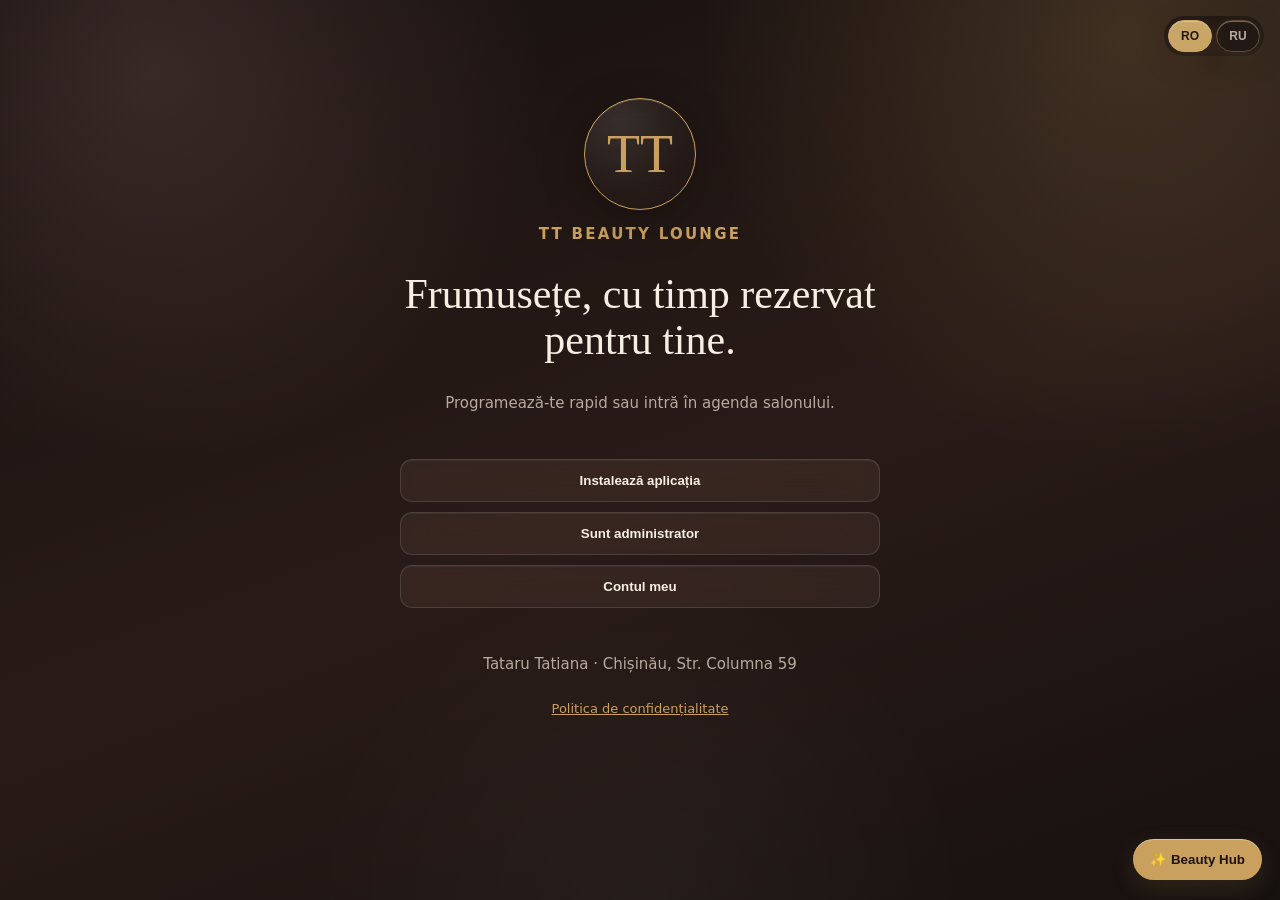
==== index.html @ ca7a0924 "Load admin appointment delete feature" ====
<!doctype html><html lang="ro"><head><meta charset="utf-8"><meta name="viewport" content="width=device-width,initial-scale=1,viewport-fit=cover"><meta name="theme-color" content="#211915"><meta name="apple-mobile-web-app-capable" content="yes"><meta name="apple-mobile-web-app-status-bar-style" content="black-translucent"><meta name="apple-mobile-web-app-title" content="TT Beauty"><title>TT Beauty Lounge</title><link rel="manifest" href="manifest.webmanifest"><link rel="icon" href="icon.svg"><link rel="apple-touch-icon" href="icon-180.png"><link rel="stylesheet" href="styles.css?v=19"><link rel="stylesheet" href="language.css?v=19"><link rel="stylesheet" href="glass.css?v=21"></head><body><main class="shell">
<section id="welcome" class="welcome"><div class="language-switch" role="group" aria-label="Limbă / Язык"><button type="button" data-lang="ro" class="active">RO</button><button type="button" data-lang="ru">RU</button></div><div class="brand brand-large">TT</div><p class="eyebrow">TT BEAUTY LOUNGE</p><h1 data-i18n="welcomeTitle">Frumusețe, cu timp rezervat pentru tine.</h1><p class="lead" data-i18n="welcomeLead">Programează-te rapid sau intră în agenda salonului.</p><div class="welcome-actions"><button id="openClient" data-i18n="wantBooking">Vreau o programare</button><button id="installApp" class="ghost" data-i18n="installApp">Instalează aplicația</button><button id="openAdmin" class="ghost" data-i18n="administrator">Sunt administrator</button></div><p class="location" data-i18n="location">Tataru Tatiana · Chișinău, Str. Columna 59</p></section>
<section id="client" hidden><header><button class="back ghost" data-home>‹</button><div><small>TT BEAUTY LOUNGE</small><h1 data-i18n="booking">Programare</h1></div><div class="language-switch compact-language"><button type="button" data-lang="ro">RO</button><button type="button" data-lang="ru">RU</button></div></header><div class="progress"><span class="active"></span><span></span><span></span></div><form id="bookingForm" class="panel"><div class="form-intro"><i>1</i><div><h2 data-i18n="chooseService">Alege procedura</h2><p data-i18n="durationAuto">Durata este calculată automat.</p></div></div><label><span data-i18n="service">Procedură</span><select id="service" required><option value="" data-i18n="selectService">Selectează procedura</option><option value="" disabled data-i18n="groupHair">— Păr —</option><option value="Tunsori dame" data-duration="60" data-i18n="serviceWomenCut">Tunsori dame · 200–500 MDL · 1 h</option><option value="Breton" data-duration="10" data-i18n="serviceBangs">Breton · 50 MDL · 10 min</option><option value="Tunsori bărbați (barbă)" data-duration="30" data-i18n="serviceMenCut">Tunsori bărbați (barbă) · 150–250 MDL · 30 min</option><option value="Vopsiri în tehnică" data-duration="300" data-i18n="serviceTechniqueColor">Vopsiri în tehnică · 2500–5000 MDL · 5 h</option><option value="Vopsire într-o nuanță / tonarea părului" data-duration="90" data-i18n="serviceOneTone">Vopsire într-o nuanță / tonarea părului · 450–1500 MDL · 1 h 30 min</option><option value="Coafuri de seară" data-duration="90" data-i18n="serviceEveningHair">Coafuri de seară · 1000–2000 MDL · 1 h 30 min</option><option value="Bucle pe ondulator" data-duration="60" data-i18n="serviceCurls">Bucle pe ondulator · 450–800 MDL · 1 h</option><option value="Coafuri de mireasă" data-duration="120" data-i18n="serviceBridalHair">Coafuri de mireasă · 2000–2500 MDL · 2 h</option><option value="" disabled data-i18n="groupMakeup">— Make-Up —</option><option value="Make-Up de seară" data-duration="60" data-i18n="serviceEveningMakeup">Make-Up de seară · 600–900 MDL · 1 h</option><option value="Make-Up mireasă" data-duration="60" data-i18n="serviceBridalMakeup">Make-Up mireasă · 1500 MDL · 1 h</option></select></label><div class="form-intro compact"><i>2</i><div><h2 data-i18n="chooseDateTime">Alege ziua și ora</h2><p data-i18n="onlyFree">Îți arătăm numai intervalele libere.</p></div></div><label><span data-i18n="date">Data</span><input id="clientDate" type="date" required></label><label data-i18n="availableTimes">Ore disponibile</label><div id="slots" class="slots"><p data-i18n="chooseServiceDate">Alege procedura și data.</p></div><input id="clientTime" type="hidden"><p id="availability" class="msg"></p><div class="form-intro compact"><i>3</i><div><h2 data-i18n="yourData">Datele tale</h2><p data-i18n="forConfirmation">Pentru confirmarea programării.</p></div></div><label><span data-i18n="fullName">Nume și prenume</span><input id="clientName" autocomplete="name" required placeholder="Ex. Maria Popescu" data-i18n-placeholder="namePlaceholder"></label><label><span data-i18n="phone">Telefon</span><input id="clientPhone" type="tel" autocomplete="tel" required placeholder="+373 ..."></label><label><span data-i18n="notes">Observații</span> <small data-i18n="optional">opțional</small><textarea id="clientNote" rows="3"></textarea></label><label class="consent"><input id="privacy" type="checkbox" required><span data-i18n-html="privacyConsent">Am luat cunoștință de <a href="https://ttbeautylounge.pages.dev/politica-confidentialitate.html" target="_blank" rel="noopener">Politica de confidențialitate</a>. Datele necesare programării sunt prelucrate pentru gestionarea și furnizarea serviciului solicitat.</span></label><button id="bookButton" class="full" data-i18n="sendRequest">Trimite cererea</button><p id="bookingMsg" class="msg"></p></form></section>
<section id="login" class="login" hidden><button class="back ghost" data-home>‹</button><div class="brand">TT</div><h1>Agenda salonului</h1><p>Panou privat pentru administrator</p><form id="loginForm"><label>Email<input id="email" type="email" required></label><label>Parolă<input id="password" type="password" required></label><button class="full">Intră</button><p id="loginMsg" class="msg"></p></form></section>
<section id="adminApp" hidden><header><div><small>TT BEAUTY LOUNGE</small><h1>Administrare</h1></div><button id="logout" class="ghost">Ieși</button></header><nav class="admin-nav"><button class="active" data-view="manual" data-i18n="adminManualTab">Programare</button><button data-view="pending"><span data-i18n="adminRequests">Cereri</span> <b id="badge">0</b></button><button data-view="calendar" data-i18n="adminCalendar">Calendar</button><button data-view="clients" data-i18n="adminClients">Clienți</button><button data-view="reviews"><span data-i18n="adminReviews">Recenzii</span> <b id="reviewsBadge">0</b></button></nav><div class="toolbar"><button id="prev">‹</button><input id="date" type="date"><button id="next">›</button><button id="downloadPdf" class="pdf-download" type="button">Descarcă PDF cu fotografii</button></div><p id="status" class="msg"></p><section id="content"></section></section></main>
<div id="installGuide" class="install-overlay" hidden><div class="install-sheet" role="dialog" aria-modal="true" aria-labelledby="installTitle"><button id="closeInstall" class="install-close ghost" aria-label="Închide">×</button><div class="brand">TT</div><h2 id="installTitle" data-i18n="installTitle">Instalează TT Beauty</h2><div id="installSteps"></div><button id="understoodInstall" class="full" data-i18n="understood">Am înțeles</button></div></div><script src="i18n.js?v=19"></script><script src="account.js?v=19"></script><script src="pdf-export.js?v=19"></script><script src="app.js?v=19"></script><script src="install.js?v=19"></script><script src="password-recovery.js?v=20"></script><script src="admin-delete.js?v=22"></script></body></html>
---- styles.css ----
:root{--bg:#17110f;--surface:#241b17;--surface2:#2d211c;--line:#49382f;--gold:#c9a05e;--cream:#f7eee4;--muted:#b8aaa0;--green:#7fd3a4;--red:#e29a94}[hidden]{display:none!important}*{box-sizing:border-box}.auth-tabs{display:grid;grid-template-columns:1fr 1fr;gap:8px}.auth-tabs button{background:var(--surface2);color:var(--muted)}.auth-tabs button.active{background:var(--gold);color:#1c130f}.account-head{display:flex;justify-content:space-between;align-items:center;margin-bottom:24px}.account-head h2{margin:5px 0;font-size:16px}.cancel-booking{margin-top:12px}html{background:var(--bg)}body{margin:0;background:radial-gradient(circle at 85% 0,#3a2922 0,transparent 35%),linear-gradient(160deg,#17110f,#291b17);color:var(--cream);font:15px system-ui,-apple-system,sans-serif;min-height:100vh}.shell{max-width:760px;margin:auto;padding:max(env(safe-area-inset-top),12px) 16px calc(90px + env(safe-area-inset-bottom))}.welcome{min-height:calc(100vh - 110px);display:flex;flex-direction:column;justify-content:center;align-items:center;text-align:center;max-width:480px;margin:auto}.brand{width:72px;height:72px;border:1px solid var(--gold);border-radius:50%;display:grid;place-items:center;color:var(--gold);font:36px Georgia}.brand-large{width:112px;height:112px;font-size:54px;box-shadow:0 0 55px #c9a05e22}.eyebrow,header small{color:var(--gold);letter-spacing:.15em;font-weight:800}.welcome h1{font:42px/1.08 Georgia;margin:14px 0}.lead,.location,.login p,.form-intro p{color:var(--muted);line-height:1.5}.welcome-actions{display:grid;width:100%;gap:10px;margin:30px 0}.login{max-width:420px;margin:8vh auto;background:var(--surface);border:1px solid var(--line);padding:28px;border-radius:24px}.login>.back{float:right}.panel{background:var(--surface);border:1px solid var(--line);padding:20px;border-radius:22px}label{display:block;color:var(--muted);font-weight:700;margin:17px 0 7px}input,textarea,select{width:100%;padding:14px;border:1px solid var(--line);border-radius:12px;background:#15100e;color:var(--cream);font:inherit}button{border:0;border-radius:12px;padding:13px 17px;background:var(--gold);color:#1c130f;font-weight:800}.full{width:100%;margin-top:22px}.ghost{background:transparent;color:var(--muted);border:1px solid var(--line)}header{display:grid;grid-template-columns:48px 1fr 48px;gap:10px;align-items:center;padding:16px 2px}#adminApp header{display:flex;justify-content:space-between}header h1{margin:4px 0;font-size:32px}.back{font-size:25px;padding:8px}.progress{display:grid;grid-template-columns:repeat(3,1fr);gap:6px;margin:8px 0 16px}.progress span{height:4px;border-radius:5px;background:var(--line)}.progress span.active{background:var(--gold)}.form-intro{display:flex;align-items:center;gap:12px}.form-intro.compact{margin-top:30px}.form-intro h2{font:24px Georgia;margin:0}.form-intro p{margin:3px 0}.form-intro i{flex:0 0 34px;height:34px;border:1px solid var(--gold);color:var(--gold);border-radius:50%;display:grid;place-items:center;font-style:normal;font-weight:900}.slots{display:grid;grid-template-columns:repeat(2,1fr);gap:8px}.slots p{color:var(--muted);grid-column:1/-1}.slots button{background:var(--surface2);color:var(--cream);border:1px solid var(--line);padding:12px 7px}.slots button.selected{background:var(--gold);color:#1c130f}.consent{display:flex;align-items:flex-start;gap:10px;font-weight:400;line-height:1.4}.consent input{width:20px;height:20px;margin:1px 0;accent-color:var(--gold)}a{color:var(--gold)}nav{position:sticky;top:0;z-index:2;display:grid;grid-template-columns:repeat(3,1fr);gap:6px;background:#17110fee;padding:10px 0}nav button{background:var(--surface);color:var(--muted)}nav button.active{background:var(--gold);color:#21150f}nav b{background:#b84d48;color:white;border-radius:20px;padding:2px 7px}.toolbar{display:grid;grid-template-columns:48px 1fr 48px;gap:8px;margin:16px 0}.card{background:var(--surface);border:1px solid var(--line);border-radius:18px;padding:18px;margin:12px 0}.time{color:var(--gold);font-size:22px;font-weight:900}.card h2{font-size:19px;margin:6px 0}.detail{color:var(--muted);line-height:1.55}.status{font-size:12px;text-transform:uppercase;font-weight:900}.approved{color:var(--green)}.pending{color:var(--gold)}.rejected{color:var(--red)}.actions{display:flex;gap:8px;margin-top:15px}.actions button{flex:1}.reject{background:transparent;color:var(--red);border:1px solid #754a46}.empty{text-align:center;color:var(--muted);padding:60px}.msg{color:var(--gold);min-height:20px;line-height:1.45}button:disabled{opacity:.55}.install-overlay{position:fixed;inset:0;z-index:20;background:#0d0908cc;display:flex;align-items:flex-end;justify-content:center;padding:18px}.install-sheet{position:relative;width:min(100%,460px);background:var(--surface);border:1px solid var(--line);border-radius:26px;padding:28px;box-shadow:0 24px 80px #0009}.install-sheet .brand{margin:0 auto 18px}.install-sheet h2{text-align:center;font:28px Georgia;margin:0 0 18px}.install-sheet ol{padding-left:22px;color:var(--muted);line-height:1.65}.install-sheet strong{color:var(--cream)}.install-close{position:absolute;right:16px;top:16px;border-radius:50%;font-size:22px;line-height:1;padding:9px 12px}@media(min-width:700px){.cards{display:grid;grid-template-columns:1fr 1fr;gap:12px}.card{margin:0}.slots{grid-template-columns:repeat(3,1fr)}.install-overlay{align-items:center}}@media(max-width:380px){.welcome h1{font-size:35px}.panel{padding:16px}}
.admin-nav{grid-template-columns:repeat(4,1fr);overflow-x:auto}.admin-nav button{min-width:82px;padding:11px 7px}.pdf-download{grid-column:1/-1;background:transparent;color:var(--gold);border:1px solid var(--gold)}.booking-photo{display:block;width:100%;max-height:360px;object-fit:cover;border-radius:14px;border:1px solid var(--line);margin:14px 0}.price-label{margin-top:14px}.price-label input{margin-top:7px}#content>h2{font:24px Georgia;margin:26px 0 12px}@media(max-width:460px){.admin-nav{grid-template-columns:repeat(4,minmax(88px,1fr))}}
.profile-form{margin:16px 0}.profile-form h2{margin:0 0 8px;font:25px Georgia}.profile-form input[readonly]{opacity:.7}.profile-booking{margin:16px 0 28px}label small{display:block;color:var(--muted);font-weight:400;line-height:1.45;margin-top:7px}
.notification-choice{border:1px solid var(--line);border-radius:14px;margin:18px 0;padding:14px}.notification-choice legend{color:var(--cream);font-weight:800;padding:0 6px}.notification-choice label{display:flex;align-items:center;gap:10px;margin:10px 0;color:var(--cream)}.notification-choice input{width:20px;height:20px;accent-color:var(--gold)}.notification-choice small{color:var(--muted)}

.manual-booking-panel{margin-top:16px}
.manual-booking-panel .form-intro{margin-bottom:8px}
.manual-grid{display:grid;grid-template-columns:1fr 1fr;gap:0 14px}
.manual-grid .wide{grid-column:1/-1}
.manual-slots{margin-top:8px}
.manual-summary{margin-top:10px;color:var(--muted);font-size:13px;line-height:1.5}
.manual-booking-panel .full{margin-top:16px}
.manual-booking-panel select:disabled,.manual-booking-panel input:disabled{opacity:.65}
.duration-chip{display:inline-block;margin-left:6px;padding:2px 7px;border:1px solid var(--line);border-radius:999px;color:var(--gold);font-size:12px;font-weight:800}
@media(max-width:560px){.manual-grid{grid-template-columns:1fr}}

/* CRM */
.crm-head{display:flex;justify-content:space-between;gap:14px;align-items:end;margin-bottom:16px}
.crm-head h2{margin:0 0 4px}
.crm-head p{margin:0;color:var(--muted)}
.crm-search{max-width:420px;margin:0}
.crm-list{display:grid;grid-template-columns:repeat(auto-fit,minmax(270px,1fr));gap:14px}
.crm-client-card{border:1px solid var(--line);border-radius:18px;padding:16px;background:var(--panel);cursor:pointer;transition:.18s}
.crm-client-card:hover{border-color:var(--gold);transform:translateY(-1px)}
.crm-client-card h3{margin:0 0 5px;font-size:19px}
.crm-client-card .crm-phone{color:var(--muted);font-size:13px}
.crm-chips{display:flex;flex-wrap:wrap;gap:7px;margin-top:12px}
.crm-chip{padding:5px 8px;border:1px solid var(--line);border-radius:999px;font-size:12px;color:var(--muted)}
.crm-chip.vip{color:var(--gold);border-color:var(--gold)}
.crm-profile-top{display:flex;gap:12px;align-items:center;justify-content:space-between;margin-bottom:14px}
.crm-profile-top h2{margin:0}
.crm-profile-actions{display:flex;gap:8px;flex-wrap:wrap}
.crm-profile-actions button{width:auto;margin:0}
.crm-stats{display:grid;grid-template-columns:repeat(4,minmax(0,1fr));gap:10px;margin:14px 0}
.crm-stat{border:1px solid var(--line);border-radius:15px;padding:12px;background:rgba(255,255,255,.025)}
.crm-stat b{display:block;font-size:20px;color:var(--gold-light)}
.crm-stat span{font-size:12px;color:var(--muted)}
.crm-layout{display:grid;grid-template-columns:minmax(260px,.75fr) minmax(0,1.5fr);gap:14px}
.crm-box{border:1px solid var(--line);border-radius:18px;padding:15px;background:var(--panel);margin-bottom:14px}
.crm-box h3{margin:0 0 12px}
.crm-form-grid{display:grid;grid-template-columns:1fr 1fr;gap:10px}
.crm-form-grid .wide{grid-column:1/-1}
.crm-tabs{display:flex;gap:8px;overflow:auto;margin-bottom:12px;padding-bottom:2px}
.crm-tabs button{width:auto;white-space:nowrap;margin:0}
.crm-tabs button.active{background:var(--gold);color:#17100d}
.crm-history-row{border-bottom:1px solid var(--line);padding:11px 0}
.crm-history-row:last-child{border-bottom:0}
.crm-history-row .top{display:flex;justify-content:space-between;gap:10px;font-weight:800}
.crm-history-row .sub{color:var(--muted);font-size:13px;margin-top:4px}
.crm-history-actions{display:flex;gap:7px;flex-wrap:wrap;margin-top:8px}
.crm-history-actions button{width:auto;margin:0;padding:7px 10px;font-size:12px}
.crm-note{border-bottom:1px solid var(--line);padding:10px 0}
.crm-note:last-child{border-bottom:0}
.crm-note small{display:block;color:var(--muted);margin-top:4px}
.crm-photo-grid{display:grid;grid-template-columns:repeat(auto-fill,minmax(130px,1fr));gap:10px}
.crm-photo{border:1px solid var(--line);border-radius:14px;overflow:hidden;background:#120d0b}
.crm-photo img{width:100%;height:145px;object-fit:cover;display:block}
.crm-photo span{display:block;padding:8px;font-size:12px}
.crm-tech-record{border-bottom:1px solid var(--line);padding:11px 0}
.crm-tech-record:last-child{border-bottom:0}
.crm-tech-record b{color:var(--gold-light)}
.crm-upload-line{display:grid;grid-template-columns:150px 1fr auto;gap:8px;align-items:end}
.crm-upload-line button{width:auto;margin:0}
.crm-empty{color:var(--muted);padding:12px 0}
@media(max-width:820px){.crm-stats{grid-template-columns:repeat(2,1fr)}.crm-layout{grid-template-columns:1fr}.crm-head{display:block}.crm-search{max-width:none;margin-top:12px}.crm-upload-line{grid-template-columns:1fr}.crm-upload-line button{width:100%}}

/* PWA install flow v19 */
.ios-install-visual{display:grid;gap:12px;margin:18px 0}
.ios-step{display:grid;grid-template-columns:46px 1fr;gap:12px;align-items:center;padding:12px;border:1px solid var(--line);border-radius:15px;background:rgba(255,255,255,.025)}
.ios-step p{margin:3px 0 0;color:var(--muted);font-size:13px;line-height:1.45}
.ios-step-icon,.ios-share-icon,.ios-home-icon{width:42px;height:42px;display:grid;place-items:center;border-radius:12px;background:rgba(211,166,83,.12);border:1px solid var(--gold);color:var(--gold-light);font-weight:900;font-size:20px}
.ios-share-icon{font-size:26px;padding-bottom:3px}
.ios-home-icon{font-size:26px}
.ios-install-note{margin:12px 0 16px;padding:11px 12px;border-left:3px solid var(--gold);background:rgba(211,166,83,.07);color:var(--muted);font-size:13px;line-height:1.5}
#installApp[data-installed="true"]{display:none!important}
---- language.css ----
.language-switch { display:flex; justify-content:flex-end; gap:4px; margin:0 0 18px; }
.welcome > .language-switch { position:fixed; z-index:10; top:calc(env(safe-area-inset-top, 0px) + 16px); right:16px; padding:4px; margin:0; border-radius:999px; background:rgba(33,25,21,.94); box-shadow:0 8px 24px rgba(0,0,0,.28); backdrop-filter:blur(10px); }
.language-switch button { width:auto; min-width:44px; padding:8px 10px; border:1px solid rgba(201,166,103,.36); border-radius:999px; background:transparent; color:#b9aaa2; font-size:12px; }
.language-switch button.active { background:#c9a667; color:#211915; border-color:#c9a667; }
.compact-language { margin:0; }
.compact-language button { min-width:38px; padding:7px 8px; }
header .compact-language { justify-self:end; }
---- glass.css ----
/* TT Beauty Lounge — Apple-inspired liquid glass layer */
:root{
  --glass-bg:rgba(255,255,255,.075);
  --glass-bg-strong:rgba(255,255,255,.11);
  --glass-line:rgba(255,255,255,.16);
  --glass-line-soft:rgba(255,255,255,.09);
  --glass-shadow:0 18px 55px rgba(0,0,0,.24),inset 0 1px 0 rgba(255,255,255,.12);
  --glass-blur:22px;
}

body{
  background:
    radial-gradient(circle at 12% 8%,rgba(216,156,150,.16),transparent 28%),
    radial-gradient(circle at 88% 4%,rgba(201,160,94,.18),transparent 30%),
    radial-gradient(circle at 50% 100%,rgba(255,255,255,.035),transparent 30%),
    linear-gradient(160deg,#17110f,#291b17 54%,#17110f);
  background-attachment:fixed;
}

.panel,.login,.card,.install-sheet,.crm-client-card,.crm-box,.crm-stat,.notification-choice,.ios-step,
#clientProfile .account-head{
  background:linear-gradient(145deg,rgba(255,255,255,.105),rgba(255,255,255,.045));
  border:1px solid var(--glass-line);
  box-shadow:var(--glass-shadow);
  -webkit-backdrop-filter:blur(var(--glass-blur)) saturate(165%);
  backdrop-filter:blur(var(--glass-blur)) saturate(165%);
}

.panel,.login,.card,.install-sheet,.crm-client-card,.crm-box,.crm-stat,.ios-step{
  position:relative;
  overflow:hidden;
}

.panel::before,.login::before,.card::before,.install-sheet::before,.crm-client-card::before,.crm-box::before,.crm-stat::before,.ios-step::before{
  content:"";
  position:absolute;
  inset:0;
  pointer-events:none;
  border-radius:inherit;
  background:linear-gradient(135deg,rgba(255,255,255,.12),transparent 34%,rgba(255,255,255,.025) 72%,rgba(255,255,255,.08));
  opacity:.75;
}

.panel>*,.login>*,.card>*,.install-sheet>*,.crm-client-card>*,.crm-box>*,.crm-stat>*,.ios-step>*{position:relative;z-index:1}

nav.admin-nav{
  background:rgba(23,17,15,.58);
  border:1px solid var(--glass-line-soft);
  border-radius:18px;
  padding:8px;
  top:max(env(safe-area-inset-top),8px);
  box-shadow:0 12px 36px rgba(0,0,0,.22),inset 0 1px 0 rgba(255,255,255,.08);
  -webkit-backdrop-filter:blur(26px) saturate(170%);
  backdrop-filter:blur(26px) saturate(170%);
}

nav.admin-nav button,.auth-tabs button,.crm-tabs button,.slots button,.ghost,.pdf-download{
  background:rgba(255,255,255,.055);
  border:1px solid rgba(255,255,255,.12);
  color:var(--cream);
  box-shadow:inset 0 1px 0 rgba(255,255,255,.06);
  -webkit-backdrop-filter:blur(16px) saturate(150%);
  backdrop-filter:blur(16px) saturate(150%);
}

nav.admin-nav button.active,.auth-tabs button.active,.crm-tabs button.active,.slots button.selected{
  background:linear-gradient(145deg,rgba(227,196,140,.95),rgba(201,160,94,.82));
  color:#1c130f;
  border-color:rgba(255,255,255,.28);
  box-shadow:0 8px 22px rgba(201,160,94,.18),inset 0 1px 0 rgba(255,255,255,.42);
}

button:not(.ghost):not(.reject):not(.pdf-download){
  box-shadow:0 8px 24px rgba(201,160,94,.14),inset 0 1px 0 rgba(255,255,255,.34);
}

input,textarea,select{
  background:rgba(8,7,7,.42);
  border-color:rgba(255,255,255,.13);
  box-shadow:inset 0 1px 0 rgba(255,255,255,.04);
  -webkit-backdrop-filter:blur(14px);
  backdrop-filter:blur(14px);
}

input:focus,textarea:focus,select:focus{
  border-color:rgba(227,196,140,.72);
  box-shadow:0 0 0 3px rgba(201,160,94,.12),inset 0 1px 0 rgba(255,255,255,.06);
  outline:none;
}

.toolbar{
  background:rgba(255,255,255,.04);
  border:1px solid var(--glass-line-soft);
  border-radius:16px;
  padding:8px;
  -webkit-backdrop-filter:blur(18px) saturate(150%);
  backdrop-filter:blur(18px) saturate(150%);
}

.brand{
  background:radial-gradient(circle at 30% 20%,rgba(255,255,255,.11),rgba(255,255,255,.025) 58%,transparent);
  box-shadow:0 12px 45px rgba(0,0,0,.24),inset 0 1px 0 rgba(255,255,255,.14);
  -webkit-backdrop-filter:blur(14px);
  backdrop-filter:blur(14px);
}

.install-overlay{background:rgba(10,8,7,.56);-webkit-backdrop-filter:blur(12px);backdrop-filter:blur(12px)}
.crm-chip,.duration-chip{background:rgba(255,255,255,.045);border-color:rgba(255,255,255,.12);-webkit-backdrop-filter:blur(10px);backdrop-filter:blur(10px)}
.booking-photo,.crm-photo{box-shadow:0 12px 34px rgba(0,0,0,.24)}

@supports not ((-webkit-backdrop-filter:blur(1px)) or (backdrop-filter:blur(1px))){
  .panel,.login,.card,.install-sheet,.crm-client-card,.crm-box,.crm-stat,.notification-choice,.ios-step,#clientProfile .account-head{background:#241b17}
  nav.admin-nav{background:#17110fee}
}

@media(max-width:560px){
  :root{--glass-blur:18px}
  .panel,.card,.login,.crm-box,.crm-client-card{box-shadow:0 12px 34px rgba(0,0,0,.20),inset 0 1px 0 rgba(255,255,255,.10)}
}

@media(prefers-reduced-transparency:reduce){
  .panel,.login,.card,.install-sheet,.crm-client-card,.crm-box,.crm-stat,.notification-choice,.ios-step,#clientProfile .account-head{background:rgba(36,27,23,.96);-webkit-backdrop-filter:none;backdrop-filter:none}
}
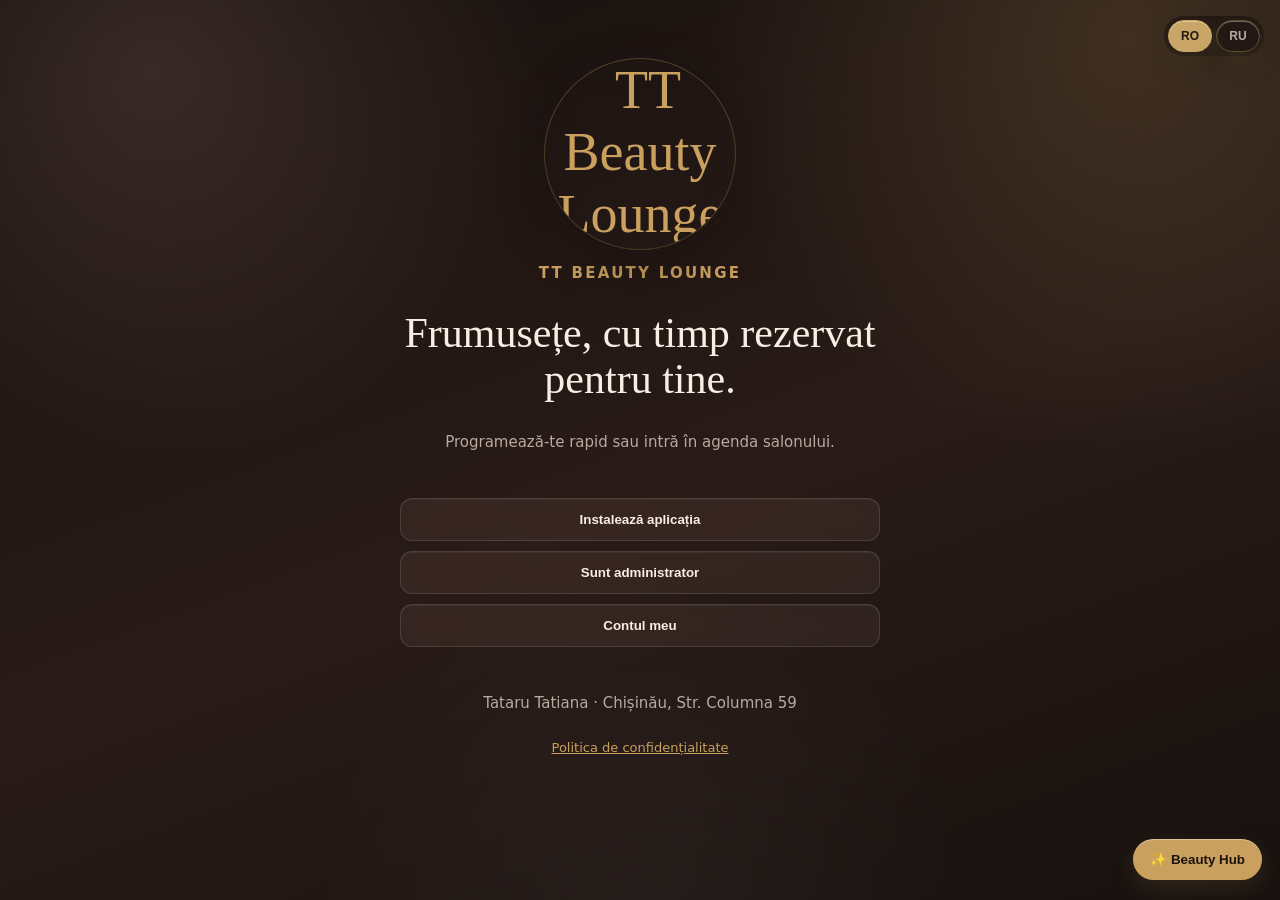
==== commit cd6ef280: "Use new TT Beauty Lounge logo in app" ====
--- a/index.html
+++ b/index.html
@@ -1,6 +1,6 @@
-<!doctype html><html lang="ro"><head><meta charset="utf-8"><meta name="viewport" content="width=device-width,initial-scale=1,viewport-fit=cover"><meta name="theme-color" content="#211915"><meta name="apple-mobile-web-app-capable" content="yes"><meta name="apple-mobile-web-app-status-bar-style" content="black-translucent"><meta name="apple-mobile-web-app-title" content="TT Beauty"><title>TT Beauty Lounge</title><link rel="manifest" href="manifest.webmanifest"><link rel="icon" href="icon.svg"><link rel="apple-touch-icon" href="icon-180.png"><link rel="stylesheet" href="styles.css?v=19"><link rel="stylesheet" href="language.css?v=19"><link rel="stylesheet" href="glass.css?v=21"></head><body><main class="shell">
-<section id="welcome" class="welcome"><div class="language-switch" role="group" aria-label="Limbă / Язык"><button type="button" data-lang="ro" class="active">RO</button><button type="button" data-lang="ru">RU</button></div><div class="brand brand-large">TT</div><p class="eyebrow">TT BEAUTY LOUNGE</p><h1 data-i18n="welcomeTitle">Frumusețe, cu timp rezervat pentru tine.</h1><p class="lead" data-i18n="welcomeLead">Programează-te rapid sau intră în agenda salonului.</p><div class="welcome-actions"><button id="openClient" data-i18n="wantBooking">Vreau o programare</button><button id="installApp" class="ghost" data-i18n="installApp">Instalează aplicația</button><button id="openAdmin" class="ghost" data-i18n="administrator">Sunt administrator</button></div><p class="location" data-i18n="location">Tataru Tatiana · Chișinău, Str. Columna 59</p></section>
+<!doctype html><html lang="ro"><head><meta charset="utf-8"><meta name="viewport" content="width=device-width,initial-scale=1,viewport-fit=cover"><meta name="theme-color" content="#211915"><meta name="apple-mobile-web-app-capable" content="yes"><meta name="apple-mobile-web-app-status-bar-style" content="black-translucent"><meta name="apple-mobile-web-app-title" content="TT Beauty"><title>TT Beauty Lounge</title><link rel="manifest" href="manifest.webmanifest"><link rel="icon" type="image/webp" href="tt-beauty-logo.webp"><link rel="apple-touch-icon" href="icon-180.png"><link rel="stylesheet" href="styles.css?v=19"><link rel="stylesheet" href="language.css?v=19"><link rel="stylesheet" href="glass.css?v=21"><link rel="stylesheet" href="logo-refresh.css?v=1"></head><body><main class="shell">
+<section id="welcome" class="welcome"><div class="language-switch" role="group" aria-label="Limbă / Язык"><button type="button" data-lang="ro" class="active">RO</button><button type="button" data-lang="ru">RU</button></div><div class="brand brand-large tt-logo-brand"><img src="tt-beauty-logo.webp" alt="TT Beauty Lounge"></div><p class="eyebrow">TT BEAUTY LOUNGE</p><h1 data-i18n="welcomeTitle">Frumusețe, cu timp rezervat pentru tine.</h1><p class="lead" data-i18n="welcomeLead">Programează-te rapid sau intră în agenda salonului.</p><div class="welcome-actions"><button id="openClient" data-i18n="wantBooking">Vreau o programare</button><button id="installApp" class="ghost" data-i18n="installApp">Instalează aplicația</button><button id="openAdmin" class="ghost" data-i18n="administrator">Sunt administrator</button></div><p class="location" data-i18n="location">Tataru Tatiana · Chișinău, Str. Columna 59</p></section>
 <section id="client" hidden><header><button class="back ghost" data-home>‹</button><div><small>TT BEAUTY LOUNGE</small><h1 data-i18n="booking">Programare</h1></div><div class="language-switch compact-language"><button type="button" data-lang="ro">RO</button><button type="button" data-lang="ru">RU</button></div></header><div class="progress"><span class="active"></span><span></span><span></span></div><form id="bookingForm" class="panel"><div class="form-intro"><i>1</i><div><h2 data-i18n="chooseService">Alege procedura</h2><p data-i18n="durationAuto">Durata este calculată automat.</p></div></div><label><span data-i18n="service">Procedură</span><select id="service" required><option value="" data-i18n="selectService">Selectează procedura</option><option value="" disabled data-i18n="groupHair">— Păr —</option><option value="Tunsori dame" data-duration="60" data-i18n="serviceWomenCut">Tunsori dame · 200–500 MDL · 1 h</option><option value="Breton" data-duration="10" data-i18n="serviceBangs">Breton · 50 MDL · 10 min</option><option value="Tunsori bărbați (barbă)" data-duration="30" data-i18n="serviceMenCut">Tunsori bărbați (barbă) · 150–250 MDL · 30 min</option><option value="Vopsiri în tehnică" data-duration="300" data-i18n="serviceTechniqueColor">Vopsiri în tehnică · 2500–5000 MDL · 5 h</option><option value="Vopsire într-o nuanță / tonarea părului" data-duration="90" data-i18n="serviceOneTone">Vopsire într-o nuanță / tonarea părului · 450–1500 MDL · 1 h 30 min</option><option value="Coafuri de seară" data-duration="90" data-i18n="serviceEveningHair">Coafuri de seară · 1000–2000 MDL · 1 h 30 min</option><option value="Bucle pe ondulator" data-duration="60" data-i18n="serviceCurls">Bucle pe ondulator · 450–800 MDL · 1 h</option><option value="Coafuri de mireasă" data-duration="120" data-i18n="serviceBridalHair">Coafuri de mireasă · 2000–2500 MDL · 2 h</option><option value="" disabled data-i18n="groupMakeup">— Make-Up —</option><option value="Make-Up de seară" data-duration="60" data-i18n="serviceEveningMakeup">Make-Up de seară · 600–900 MDL · 1 h</option><option value="Make-Up mireasă" data-duration="60" data-i18n="serviceBridalMakeup">Make-Up mireasă · 1500 MDL · 1 h</option></select></label><div class="form-intro compact"><i>2</i><div><h2 data-i18n="chooseDateTime">Alege ziua și ora</h2><p data-i18n="onlyFree">Îți arătăm numai intervalele libere.</p></div></div><label><span data-i18n="date">Data</span><input id="clientDate" type="date" required></label><label data-i18n="availableTimes">Ore disponibile</label><div id="slots" class="slots"><p data-i18n="chooseServiceDate">Alege procedura și data.</p></div><input id="clientTime" type="hidden"><p id="availability" class="msg"></p><div class="form-intro compact"><i>3</i><div><h2 data-i18n="yourData">Datele tale</h2><p data-i18n="forConfirmation">Pentru confirmarea programării.</p></div></div><label><span data-i18n="fullName">Nume și prenume</span><input id="clientName" autocomplete="name" required placeholder="Ex. Maria Popescu" data-i18n-placeholder="namePlaceholder"></label><label><span data-i18n="phone">Telefon</span><input id="clientPhone" type="tel" autocomplete="tel" required placeholder="+373 ..."></label><label><span data-i18n="notes">Observații</span> <small data-i18n="optional">opțional</small><textarea id="clientNote" rows="3"></textarea></label><label class="consent"><input id="privacy" type="checkbox" required><span data-i18n-html="privacyConsent">Am luat cunoștință de <a href="https://ttbeautylounge.pages.dev/politica-confidentialitate.html" target="_blank" rel="noopener">Politica de confidențialitate</a>. Datele necesare programării sunt prelucrate pentru gestionarea și furnizarea serviciului solicitat.</span></label><button id="bookButton" class="full" data-i18n="sendRequest">Trimite cererea</button><p id="bookingMsg" class="msg"></p></form></section>
-<section id="login" class="login" hidden><button class="back ghost" data-home>‹</button><div class="brand">TT</div><h1>Agenda salonului</h1><p>Panou privat pentru administrator</p><form id="loginForm"><label>Email<input id="email" type="email" required></label><label>Parolă<input id="password" type="password" required></label><button class="full">Intră</button><p id="loginMsg" class="msg"></p></form></section>
+<section id="login" class="login" hidden><button class="back ghost" data-home>‹</button><div class="brand tt-logo-brand"><img src="tt-beauty-logo.webp" alt="TT Beauty Lounge"></div><h1>Agenda salonului</h1><p>Panou privat pentru administrator</p><form id="loginForm"><label>Email<input id="email" type="email" required></label><label>Parolă<input id="password" type="password" required></label><button class="full">Intră</button><p id="loginMsg" class="msg"></p></form></section>
 <section id="adminApp" hidden><header><div><small>TT BEAUTY LOUNGE</small><h1>Administrare</h1></div><button id="logout" class="ghost">Ieși</button></header><nav class="admin-nav"><button class="active" data-view="manual" data-i18n="adminManualTab">Programare</button><button data-view="pending"><span data-i18n="adminRequests">Cereri</span> <b id="badge">0</b></button><button data-view="calendar" data-i18n="adminCalendar">Calendar</button><button data-view="clients" data-i18n="adminClients">Clienți</button><button data-view="reviews"><span data-i18n="adminReviews">Recenzii</span> <b id="reviewsBadge">0</b></button></nav><div class="toolbar"><button id="prev">‹</button><input id="date" type="date"><button id="next">›</button><button id="downloadPdf" class="pdf-download" type="button">Descarcă PDF cu fotografii</button></div><p id="status" class="msg"></p><section id="content"></section></section></main>
-<div id="installGuide" class="install-overlay" hidden><div class="install-sheet" role="dialog" aria-modal="true" aria-labelledby="installTitle"><button id="closeInstall" class="install-close ghost" aria-label="Închide">×</button><div class="brand">TT</div><h2 id="installTitle" data-i18n="installTitle">Instalează TT Beauty</h2><div id="installSteps"></div><button id="understoodInstall" class="full" data-i18n="understood">Am înțeles</button></div></div><script src="i18n.js?v=19"></script><script src="account.js?v=19"></script><script src="pdf-export.js?v=19"></script><script src="app.js?v=19"></script><script src="install.js?v=19"></script><script src="password-recovery.js?v=20"></script><script src="admin-delete.js?v=22"></script></body></html>
+<div id="installGuide" class="install-overlay" hidden><div class="install-sheet" role="dialog" aria-modal="true" aria-labelledby="installTitle"><button id="closeInstall" class="install-close ghost" aria-label="Închide">×</button><div class="brand tt-logo-brand"><img src="tt-beauty-logo.webp" alt="TT Beauty Lounge"></div><h2 id="installTitle" data-i18n="installTitle">Instalează TT Beauty</h2><div id="installSteps"></div><button id="understoodInstall" class="full" data-i18n="understood">Am înțeles</button></div></div><script src="i18n.js?v=19"></script><script src="account.js?v=19"></script><script src="pdf-export.js?v=19"></script><script src="app.js?v=19"></script><script src="install.js?v=19"></script><script src="password-recovery.js?v=20"></script><script src="admin-delete.js?v=22"></script></body></html>
--- a/logo-refresh.css
+++ b/logo-refresh.css
@@ -0,0 +1,26 @@
+/* TT Beauty Lounge logo refresh */
+.tt-logo-brand{
+  background:transparent!important;
+  border:0!important;
+  box-shadow:none!important;
+  overflow:visible!important;
+  display:grid!important;
+  place-items:center!important;
+}
+.tt-logo-brand img{
+  display:block;
+  width:100%;
+  height:100%;
+  object-fit:cover;
+  border-radius:50%;
+  box-shadow:0 18px 48px rgba(18,12,10,.34),0 0 0 1px rgba(201,160,94,.35);
+  animation:ttAppLogoFloat 5.2s ease-in-out infinite;
+}
+.brand.tt-logo-brand{width:104px!important;height:104px!important}
+.brand-large.tt-logo-brand{width:190px!important;height:190px!important;margin-inline:auto!important}
+@keyframes ttAppLogoFloat{0%,100%{transform:translateY(0) scale(1)}50%{transform:translateY(-6px) scale(1.015)}}
+@media(max-width:640px){
+  .brand.tt-logo-brand{width:88px!important;height:88px!important}
+  .brand-large.tt-logo-brand{width:156px!important;height:156px!important}
+}
+@media(prefers-reduced-motion:reduce){.tt-logo-brand img{animation:none}}
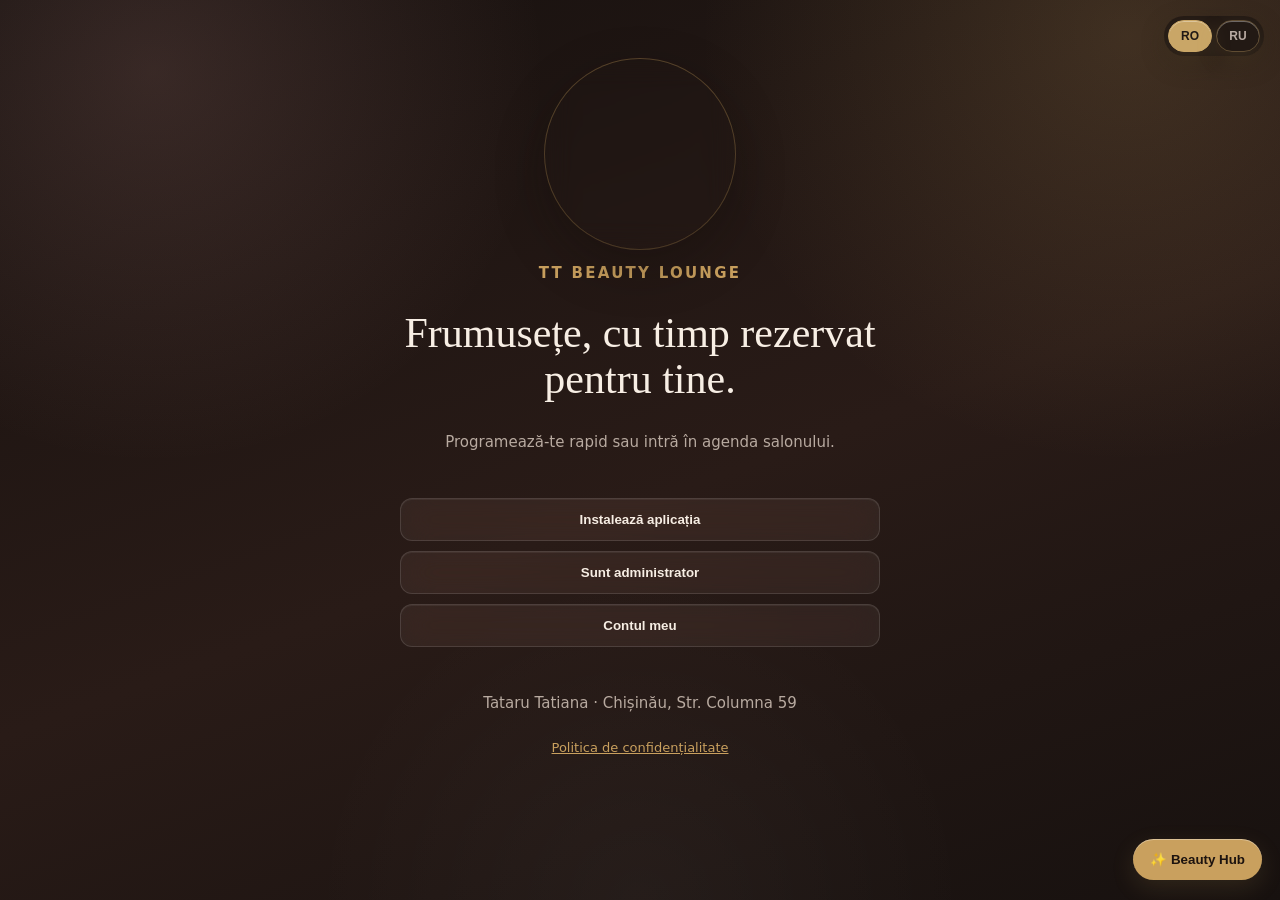
==== commit a26e2ab7: "Bust cache for fixed TT app logo" ====
--- a/index.html
+++ b/index.html
@@ -1,6 +1,6 @@
-<!doctype html><html lang="ro"><head><meta charset="utf-8"><meta name="viewport" content="width=device-width,initial-scale=1,viewport-fit=cover"><meta name="theme-color" content="#211915"><meta name="apple-mobile-web-app-capable" content="yes"><meta name="apple-mobile-web-app-status-bar-style" content="black-translucent"><meta name="apple-mobile-web-app-title" content="TT Beauty"><title>TT Beauty Lounge</title><link rel="manifest" href="manifest.webmanifest"><link rel="icon" type="image/webp" href="tt-beauty-logo.webp"><link rel="apple-touch-icon" href="icon-180.png"><link rel="stylesheet" href="styles.css?v=19"><link rel="stylesheet" href="language.css?v=19"><link rel="stylesheet" href="glass.css?v=21"><link rel="stylesheet" href="logo-refresh.css?v=1"></head><body><main class="shell">
-<section id="welcome" class="welcome"><div class="language-switch" role="group" aria-label="Limbă / Язык"><button type="button" data-lang="ro" class="active">RO</button><button type="button" data-lang="ru">RU</button></div><div class="brand brand-large tt-logo-brand"><img src="tt-beauty-logo.webp" alt="TT Beauty Lounge"></div><p class="eyebrow">TT BEAUTY LOUNGE</p><h1 data-i18n="welcomeTitle">Frumusețe, cu timp rezervat pentru tine.</h1><p class="lead" data-i18n="welcomeLead">Programează-te rapid sau intră în agenda salonului.</p><div class="welcome-actions"><button id="openClient" data-i18n="wantBooking">Vreau o programare</button><button id="installApp" class="ghost" data-i18n="installApp">Instalează aplicația</button><button id="openAdmin" class="ghost" data-i18n="administrator">Sunt administrator</button></div><p class="location" data-i18n="location">Tataru Tatiana · Chișinău, Str. Columna 59</p></section>
+<!doctype html><html lang="ro"><head><meta charset="utf-8"><meta name="viewport" content="width=device-width,initial-scale=1,viewport-fit=cover"><meta name="theme-color" content="#211915"><meta name="apple-mobile-web-app-capable" content="yes"><meta name="apple-mobile-web-app-status-bar-style" content="black-translucent"><meta name="apple-mobile-web-app-title" content="TT Beauty"><title>TT Beauty Lounge</title><link rel="manifest" href="manifest.webmanifest"><link rel="icon" type="image/webp" href="tt-beauty-logo.webp?v=2"><link rel="apple-touch-icon" href="icon-180.png"><link rel="stylesheet" href="styles.css?v=19"><link rel="stylesheet" href="language.css?v=19"><link rel="stylesheet" href="glass.css?v=21"><link rel="stylesheet" href="logo-refresh.css?v=1"></head><body><main class="shell">
+<section id="welcome" class="welcome"><div class="language-switch" role="group" aria-label="Limbă / Язык"><button type="button" data-lang="ro" class="active">RO</button><button type="button" data-lang="ru">RU</button></div><div class="brand brand-large tt-logo-brand"><img src="tt-beauty-logo.webp?v=2" alt="TT Beauty Lounge"></div><p class="eyebrow">TT BEAUTY LOUNGE</p><h1 data-i18n="welcomeTitle">Frumusețe, cu timp rezervat pentru tine.</h1><p class="lead" data-i18n="welcomeLead">Programează-te rapid sau intră în agenda salonului.</p><div class="welcome-actions"><button id="openClient" data-i18n="wantBooking">Vreau o programare</button><button id="installApp" class="ghost" data-i18n="installApp">Instalează aplicația</button><button id="openAdmin" class="ghost" data-i18n="administrator">Sunt administrator</button></div><p class="location" data-i18n="location">Tataru Tatiana · Chișinău, Str. Columna 59</p></section>
 <section id="client" hidden><header><button class="back ghost" data-home>‹</button><div><small>TT BEAUTY LOUNGE</small><h1 data-i18n="booking">Programare</h1></div><div class="language-switch compact-language"><button type="button" data-lang="ro">RO</button><button type="button" data-lang="ru">RU</button></div></header><div class="progress"><span class="active"></span><span></span><span></span></div><form id="bookingForm" class="panel"><div class="form-intro"><i>1</i><div><h2 data-i18n="chooseService">Alege procedura</h2><p data-i18n="durationAuto">Durata este calculată automat.</p></div></div><label><span data-i18n="service">Procedură</span><select id="service" required><option value="" data-i18n="selectService">Selectează procedura</option><option value="" disabled data-i18n="groupHair">— Păr —</option><option value="Tunsori dame" data-duration="60" data-i18n="serviceWomenCut">Tunsori dame · 200–500 MDL · 1 h</option><option value="Breton" data-duration="10" data-i18n="serviceBangs">Breton · 50 MDL · 10 min</option><option value="Tunsori bărbați (barbă)" data-duration="30" data-i18n="serviceMenCut">Tunsori bărbați (barbă) · 150–250 MDL · 30 min</option><option value="Vopsiri în tehnică" data-duration="300" data-i18n="serviceTechniqueColor">Vopsiri în tehnică · 2500–5000 MDL · 5 h</option><option value="Vopsire într-o nuanță / tonarea părului" data-duration="90" data-i18n="serviceOneTone">Vopsire într-o nuanță / tonarea părului · 450–1500 MDL · 1 h 30 min</option><option value="Coafuri de seară" data-duration="90" data-i18n="serviceEveningHair">Coafuri de seară · 1000–2000 MDL · 1 h 30 min</option><option value="Bucle pe ondulator" data-duration="60" data-i18n="serviceCurls">Bucle pe ondulator · 450–800 MDL · 1 h</option><option value="Coafuri de mireasă" data-duration="120" data-i18n="serviceBridalHair">Coafuri de mireasă · 2000–2500 MDL · 2 h</option><option value="" disabled data-i18n="groupMakeup">— Make-Up —</option><option value="Make-Up de seară" data-duration="60" data-i18n="serviceEveningMakeup">Make-Up de seară · 600–900 MDL · 1 h</option><option value="Make-Up mireasă" data-duration="60" data-i18n="serviceBridalMakeup">Make-Up mireasă · 1500 MDL · 1 h</option></select></label><div class="form-intro compact"><i>2</i><div><h2 data-i18n="chooseDateTime">Alege ziua și ora</h2><p data-i18n="onlyFree">Îți arătăm numai intervalele libere.</p></div></div><label><span data-i18n="date">Data</span><input id="clientDate" type="date" required></label><label data-i18n="availableTimes">Ore disponibile</label><div id="slots" class="slots"><p data-i18n="chooseServiceDate">Alege procedura și data.</p></div><input id="clientTime" type="hidden"><p id="availability" class="msg"></p><div class="form-intro compact"><i>3</i><div><h2 data-i18n="yourData">Datele tale</h2><p data-i18n="forConfirmation">Pentru confirmarea programării.</p></div></div><label><span data-i18n="fullName">Nume și prenume</span><input id="clientName" autocomplete="name" required placeholder="Ex. Maria Popescu" data-i18n-placeholder="namePlaceholder"></label><label><span data-i18n="phone">Telefon</span><input id="clientPhone" type="tel" autocomplete="tel" required placeholder="+373 ..."></label><label><span data-i18n="notes">Observații</span> <small data-i18n="optional">opțional</small><textarea id="clientNote" rows="3"></textarea></label><label class="consent"><input id="privacy" type="checkbox" required><span data-i18n-html="privacyConsent">Am luat cunoștință de <a href="https://ttbeautylounge.pages.dev/politica-confidentialitate.html" target="_blank" rel="noopener">Politica de confidențialitate</a>. Datele necesare programării sunt prelucrate pentru gestionarea și furnizarea serviciului solicitat.</span></label><button id="bookButton" class="full" data-i18n="sendRequest">Trimite cererea</button><p id="bookingMsg" class="msg"></p></form></section>
-<section id="login" class="login" hidden><button class="back ghost" data-home>‹</button><div class="brand tt-logo-brand"><img src="tt-beauty-logo.webp" alt="TT Beauty Lounge"></div><h1>Agenda salonului</h1><p>Panou privat pentru administrator</p><form id="loginForm"><label>Email<input id="email" type="email" required></label><label>Parolă<input id="password" type="password" required></label><button class="full">Intră</button><p id="loginMsg" class="msg"></p></form></section>
+<section id="login" class="login" hidden><button class="back ghost" data-home>‹</button><div class="brand tt-logo-brand"><img src="tt-beauty-logo.webp?v=2" alt="TT Beauty Lounge"></div><h1>Agenda salonului</h1><p>Panou privat pentru administrator</p><form id="loginForm"><label>Email<input id="email" type="email" required></label><label>Parolă<input id="password" type="password" required></label><button class="full">Intră</button><p id="loginMsg" class="msg"></p></form></section>
 <section id="adminApp" hidden><header><div><small>TT BEAUTY LOUNGE</small><h1>Administrare</h1></div><button id="logout" class="ghost">Ieși</button></header><nav class="admin-nav"><button class="active" data-view="manual" data-i18n="adminManualTab">Programare</button><button data-view="pending"><span data-i18n="adminRequests">Cereri</span> <b id="badge">0</b></button><button data-view="calendar" data-i18n="adminCalendar">Calendar</button><button data-view="clients" data-i18n="adminClients">Clienți</button><button data-view="reviews"><span data-i18n="adminReviews">Recenzii</span> <b id="reviewsBadge">0</b></button></nav><div class="toolbar"><button id="prev">‹</button><input id="date" type="date"><button id="next">›</button><button id="downloadPdf" class="pdf-download" type="button">Descarcă PDF cu fotografii</button></div><p id="status" class="msg"></p><section id="content"></section></section></main>
-<div id="installGuide" class="install-overlay" hidden><div class="install-sheet" role="dialog" aria-modal="true" aria-labelledby="installTitle"><button id="closeInstall" class="install-close ghost" aria-label="Închide">×</button><div class="brand tt-logo-brand"><img src="tt-beauty-logo.webp" alt="TT Beauty Lounge"></div><h2 id="installTitle" data-i18n="installTitle">Instalează TT Beauty</h2><div id="installSteps"></div><button id="understoodInstall" class="full" data-i18n="understood">Am înțeles</button></div></div><script src="i18n.js?v=19"></script><script src="account.js?v=19"></script><script src="pdf-export.js?v=19"></script><script src="app.js?v=19"></script><script src="install.js?v=19"></script><script src="password-recovery.js?v=20"></script><script src="admin-delete.js?v=22"></script></body></html>
+<div id="installGuide" class="install-overlay" hidden><div class="install-sheet" role="dialog" aria-modal="true" aria-labelledby="installTitle"><button id="closeInstall" class="install-close ghost" aria-label="Închide">×</button><div class="brand tt-logo-brand"><img src="tt-beauty-logo.webp?v=2" alt="TT Beauty Lounge"></div><h2 id="installTitle" data-i18n="installTitle">Instalează TT Beauty</h2><div id="installSteps"></div><button id="understoodInstall" class="full" data-i18n="understood">Am înțeles</button></div></div><script src="i18n.js?v=19"></script><script src="account.js?v=19"></script><script src="pdf-export.js?v=19"></script><script src="app.js?v=19"></script><script src="install.js?v=19"></script><script src="password-recovery.js?v=20"></script><script src="admin-delete.js?v=22"></script></body></html>
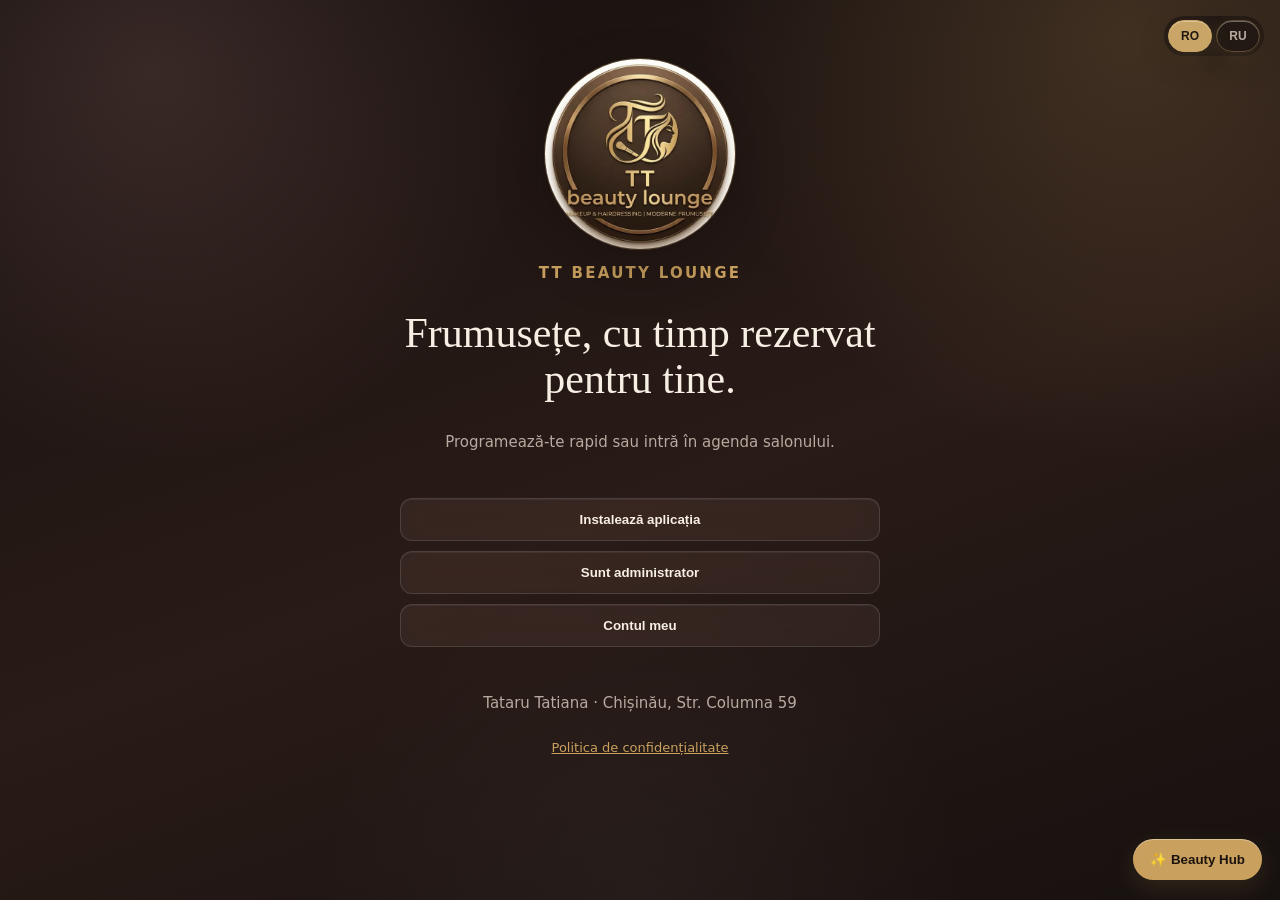
==== commit 1ccb9e83: "Fix corrupted logo asset and refresh PWA cache" ====
--- a/index.html
+++ b/index.html
@@ -1,6 +1,6 @@
-<!doctype html><html lang="ro"><head><meta charset="utf-8"><meta name="viewport" content="width=device-width,initial-scale=1,viewport-fit=cover"><meta name="theme-color" content="#211915"><meta name="apple-mobile-web-app-capable" content="yes"><meta name="apple-mobile-web-app-status-bar-style" content="black-translucent"><meta name="apple-mobile-web-app-title" content="TT Beauty"><title>TT Beauty Lounge</title><link rel="manifest" href="manifest.webmanifest"><link rel="icon" type="image/webp" href="tt-beauty-logo.webp?v=2"><link rel="apple-touch-icon" href="icon-180.png"><link rel="stylesheet" href="styles.css?v=19"><link rel="stylesheet" href="language.css?v=19"><link rel="stylesheet" href="glass.css?v=21"><link rel="stylesheet" href="logo-refresh.css?v=1"></head><body><main class="shell">
-<section id="welcome" class="welcome"><div class="language-switch" role="group" aria-label="Limbă / Язык"><button type="button" data-lang="ro" class="active">RO</button><button type="button" data-lang="ru">RU</button></div><div class="brand brand-large tt-logo-brand"><img src="tt-beauty-logo.webp?v=2" alt="TT Beauty Lounge"></div><p class="eyebrow">TT BEAUTY LOUNGE</p><h1 data-i18n="welcomeTitle">Frumusețe, cu timp rezervat pentru tine.</h1><p class="lead" data-i18n="welcomeLead">Programează-te rapid sau intră în agenda salonului.</p><div class="welcome-actions"><button id="openClient" data-i18n="wantBooking">Vreau o programare</button><button id="installApp" class="ghost" data-i18n="installApp">Instalează aplicația</button><button id="openAdmin" class="ghost" data-i18n="administrator">Sunt administrator</button></div><p class="location" data-i18n="location">Tataru Tatiana · Chișinău, Str. Columna 59</p></section>
+<!doctype html><html lang="ro"><head><meta charset="utf-8"><meta name="viewport" content="width=device-width,initial-scale=1,viewport-fit=cover"><meta name="theme-color" content="#211915"><meta name="apple-mobile-web-app-capable" content="yes"><meta name="apple-mobile-web-app-status-bar-style" content="black-translucent"><meta name="apple-mobile-web-app-title" content="TT Beauty"><title>TT Beauty Lounge</title><link rel="manifest" href="manifest.webmanifest"><link rel="icon" type="image/webp" href="tt-beauty-logo.webp?v=3"><link rel="apple-touch-icon" href="icon-180.png"><link rel="stylesheet" href="styles.css?v=19"><link rel="stylesheet" href="language.css?v=19"><link rel="stylesheet" href="glass.css?v=21"><link rel="stylesheet" href="logo-refresh.css?v=1"></head><body><main class="shell">
+<section id="welcome" class="welcome"><div class="language-switch" role="group" aria-label="Limbă / Язык"><button type="button" data-lang="ro" class="active">RO</button><button type="button" data-lang="ru">RU</button></div><div class="brand brand-large tt-logo-brand"><img src="tt-beauty-logo.webp?v=3" alt="TT Beauty Lounge"></div><p class="eyebrow">TT BEAUTY LOUNGE</p><h1 data-i18n="welcomeTitle">Frumusețe, cu timp rezervat pentru tine.</h1><p class="lead" data-i18n="welcomeLead">Programează-te rapid sau intră în agenda salonului.</p><div class="welcome-actions"><button id="openClient" data-i18n="wantBooking">Vreau o programare</button><button id="installApp" class="ghost" data-i18n="installApp">Instalează aplicația</button><button id="openAdmin" class="ghost" data-i18n="administrator">Sunt administrator</button></div><p class="location" data-i18n="location">Tataru Tatiana · Chișinău, Str. Columna 59</p></section>
 <section id="client" hidden><header><button class="back ghost" data-home>‹</button><div><small>TT BEAUTY LOUNGE</small><h1 data-i18n="booking">Programare</h1></div><div class="language-switch compact-language"><button type="button" data-lang="ro">RO</button><button type="button" data-lang="ru">RU</button></div></header><div class="progress"><span class="active"></span><span></span><span></span></div><form id="bookingForm" class="panel"><div class="form-intro"><i>1</i><div><h2 data-i18n="chooseService">Alege procedura</h2><p data-i18n="durationAuto">Durata este calculată automat.</p></div></div><label><span data-i18n="service">Procedură</span><select id="service" required><option value="" data-i18n="selectService">Selectează procedura</option><option value="" disabled data-i18n="groupHair">— Păr —</option><option value="Tunsori dame" data-duration="60" data-i18n="serviceWomenCut">Tunsori dame · 200–500 MDL · 1 h</option><option value="Breton" data-duration="10" data-i18n="serviceBangs">Breton · 50 MDL · 10 min</option><option value="Tunsori bărbați (barbă)" data-duration="30" data-i18n="serviceMenCut">Tunsori bărbați (barbă) · 150–250 MDL · 30 min</option><option value="Vopsiri în tehnică" data-duration="300" data-i18n="serviceTechniqueColor">Vopsiri în tehnică · 2500–5000 MDL · 5 h</option><option value="Vopsire într-o nuanță / tonarea părului" data-duration="90" data-i18n="serviceOneTone">Vopsire într-o nuanță / tonarea părului · 450–1500 MDL · 1 h 30 min</option><option value="Coafuri de seară" data-duration="90" data-i18n="serviceEveningHair">Coafuri de seară · 1000–2000 MDL · 1 h 30 min</option><option value="Bucle pe ondulator" data-duration="60" data-i18n="serviceCurls">Bucle pe ondulator · 450–800 MDL · 1 h</option><option value="Coafuri de mireasă" data-duration="120" data-i18n="serviceBridalHair">Coafuri de mireasă · 2000–2500 MDL · 2 h</option><option value="" disabled data-i18n="groupMakeup">— Make-Up —</option><option value="Make-Up de seară" data-duration="60" data-i18n="serviceEveningMakeup">Make-Up de seară · 600–900 MDL · 1 h</option><option value="Make-Up mireasă" data-duration="60" data-i18n="serviceBridalMakeup">Make-Up mireasă · 1500 MDL · 1 h</option></select></label><div class="form-intro compact"><i>2</i><div><h2 data-i18n="chooseDateTime">Alege ziua și ora</h2><p data-i18n="onlyFree">Îți arătăm numai intervalele libere.</p></div></div><label><span data-i18n="date">Data</span><input id="clientDate" type="date" required></label><label data-i18n="availableTimes">Ore disponibile</label><div id="slots" class="slots"><p data-i18n="chooseServiceDate">Alege procedura și data.</p></div><input id="clientTime" type="hidden"><p id="availability" class="msg"></p><div class="form-intro compact"><i>3</i><div><h2 data-i18n="yourData">Datele tale</h2><p data-i18n="forConfirmation">Pentru confirmarea programării.</p></div></div><label><span data-i18n="fullName">Nume și prenume</span><input id="clientName" autocomplete="name" required placeholder="Ex. Maria Popescu" data-i18n-placeholder="namePlaceholder"></label><label><span data-i18n="phone">Telefon</span><input id="clientPhone" type="tel" autocomplete="tel" required placeholder="+373 ..."></label><label><span data-i18n="notes">Observații</span> <small data-i18n="optional">opțional</small><textarea id="clientNote" rows="3"></textarea></label><label class="consent"><input id="privacy" type="checkbox" required><span data-i18n-html="privacyConsent">Am luat cunoștință de <a href="https://ttbeautylounge.pages.dev/politica-confidentialitate.html" target="_blank" rel="noopener">Politica de confidențialitate</a>. Datele necesare programării sunt prelucrate pentru gestionarea și furnizarea serviciului solicitat.</span></label><button id="bookButton" class="full" data-i18n="sendRequest">Trimite cererea</button><p id="bookingMsg" class="msg"></p></form></section>
-<section id="login" class="login" hidden><button class="back ghost" data-home>‹</button><div class="brand tt-logo-brand"><img src="tt-beauty-logo.webp?v=2" alt="TT Beauty Lounge"></div><h1>Agenda salonului</h1><p>Panou privat pentru administrator</p><form id="loginForm"><label>Email<input id="email" type="email" required></label><label>Parolă<input id="password" type="password" required></label><button class="full">Intră</button><p id="loginMsg" class="msg"></p></form></section>
+<section id="login" class="login" hidden><button class="back ghost" data-home>‹</button><div class="brand tt-logo-brand"><img src="tt-beauty-logo.webp?v=3" alt="TT Beauty Lounge"></div><h1>Agenda salonului</h1><p>Panou privat pentru administrator</p><form id="loginForm"><label>Email<input id="email" type="email" required></label><label>Parolă<input id="password" type="password" required></label><button class="full">Intră</button><p id="loginMsg" class="msg"></p></form></section>
 <section id="adminApp" hidden><header><div><small>TT BEAUTY LOUNGE</small><h1>Administrare</h1></div><button id="logout" class="ghost">Ieși</button></header><nav class="admin-nav"><button class="active" data-view="manual" data-i18n="adminManualTab">Programare</button><button data-view="pending"><span data-i18n="adminRequests">Cereri</span> <b id="badge">0</b></button><button data-view="calendar" data-i18n="adminCalendar">Calendar</button><button data-view="clients" data-i18n="adminClients">Clienți</button><button data-view="reviews"><span data-i18n="adminReviews">Recenzii</span> <b id="reviewsBadge">0</b></button></nav><div class="toolbar"><button id="prev">‹</button><input id="date" type="date"><button id="next">›</button><button id="downloadPdf" class="pdf-download" type="button">Descarcă PDF cu fotografii</button></div><p id="status" class="msg"></p><section id="content"></section></section></main>
-<div id="installGuide" class="install-overlay" hidden><div class="install-sheet" role="dialog" aria-modal="true" aria-labelledby="installTitle"><button id="closeInstall" class="install-close ghost" aria-label="Închide">×</button><div class="brand tt-logo-brand"><img src="tt-beauty-logo.webp?v=2" alt="TT Beauty Lounge"></div><h2 id="installTitle" data-i18n="installTitle">Instalează TT Beauty</h2><div id="installSteps"></div><button id="understoodInstall" class="full" data-i18n="understood">Am înțeles</button></div></div><script src="i18n.js?v=19"></script><script src="account.js?v=19"></script><script src="pdf-export.js?v=19"></script><script src="app.js?v=19"></script><script src="install.js?v=19"></script><script src="password-recovery.js?v=20"></script><script src="admin-delete.js?v=22"></script></body></html>
+<div id="installGuide" class="install-overlay" hidden><div class="install-sheet" role="dialog" aria-modal="true" aria-labelledby="installTitle"><button id="closeInstall" class="install-close ghost" aria-label="Închide">×</button><div class="brand tt-logo-brand"><img src="tt-beauty-logo.webp?v=3" alt="TT Beauty Lounge"></div><h2 id="installTitle" data-i18n="installTitle">Instalează TT Beauty</h2><div id="installSteps"></div><button id="understoodInstall" class="full" data-i18n="understood">Am înțeles</button></div></div><script src="i18n.js?v=19"></script><script src="account.js?v=19"></script><script src="pdf-export.js?v=19"></script><script src="app.js?v=19"></script><script src="install.js?v=19"></script><script src="password-recovery.js?v=20"></script><script src="admin-delete.js?v=22"></script></body></html>
